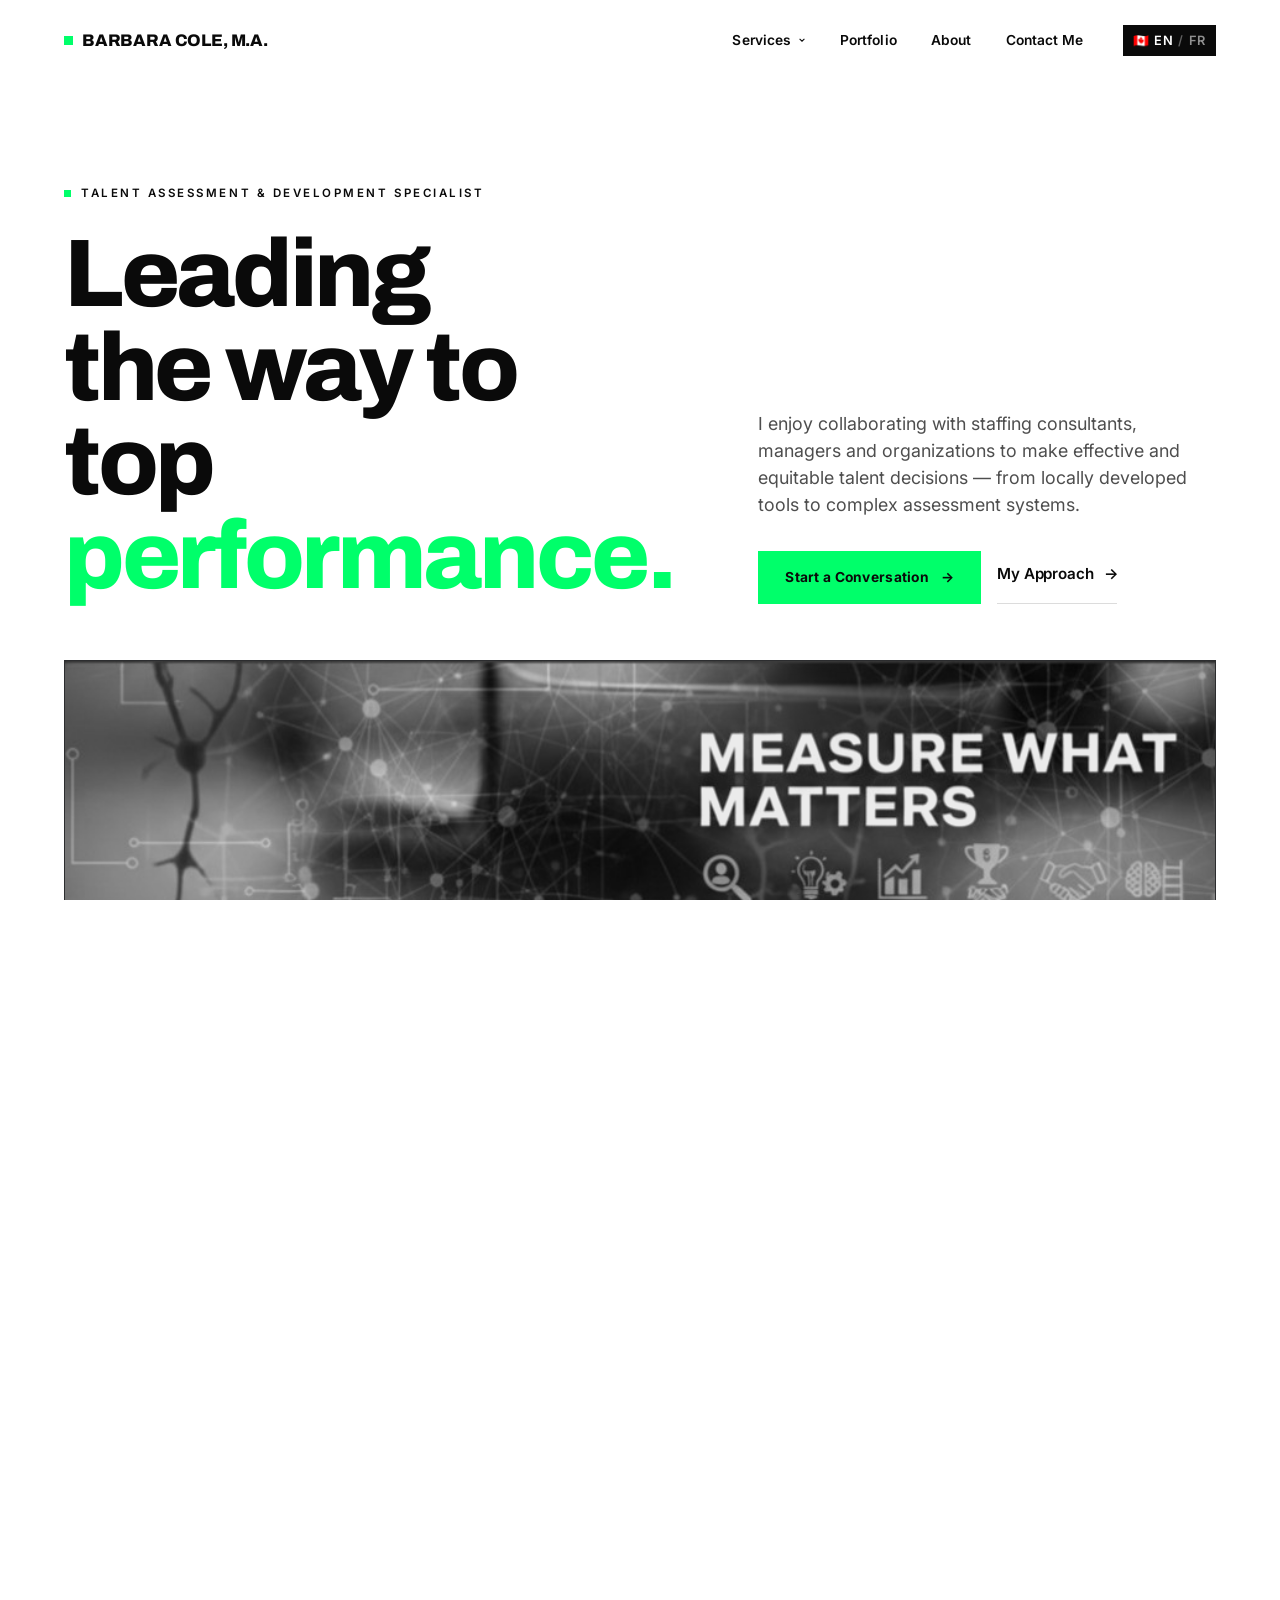
==== index.html @ 47a4ca19 "Remove personal phone number from the site (EN + FR) Removes the phone number from every page's foot" ====
<!DOCTYPE html>
<html lang="en">
<head>
<meta charset="UTF-8">
<meta name="viewport" content="width=device-width, initial-scale=1.0">
<title>Barbara Cole, M.A. — Assessment Matters</title>
<meta name="description" content="Barbara Cole brings 20+ years of applied psychology and talent expertise to help organizations build clarity into complexity — across assessment, development, and organizational change.">
<meta property="og:type" content="website">
<meta property="og:url" content="https://coleassessment.ca/">
<meta property="og:title" content="Barbara Cole, M.A. — Assessment Matters">
<meta property="og:description" content="Barbara Cole brings 20+ years of applied psychology and talent expertise to help organizations build clarity into complexity — across assessment, development, and organizational change.">
<meta property="og:image" content="https://coleassessment.ca/assets/images/measure-what-matters.jpeg">
<meta property="og:image:width" content="930">
<meta property="og:image:height" content="232">
<meta name="twitter:card" content="summary_large_image">
<meta name="twitter:title" content="Barbara Cole, M.A. — Assessment Matters">
<meta name="twitter:description" content="Barbara Cole brings 20+ years of applied psychology and talent expertise to help organizations build clarity into complexity — across assessment, development, and organizational change.">
<meta name="twitter:image" content="https://coleassessment.ca/assets/images/measure-what-matters.jpeg">
<link rel="icon" type="image/svg+xml" href="assets/favicon.svg">
<link rel="alternate" hreflang="en" href="https://coleassessment.ca/">
<link rel="alternate" hreflang="fr" href="https://coleassessment.ca/fr/">
<link rel="alternate" hreflang="x-default" href="https://coleassessment.ca/">
<link rel="preconnect" href="https://fonts.googleapis.com">
<link rel="preconnect" href="https://fonts.gstatic.com" crossorigin>
<link href="https://fonts.googleapis.com/css2?family=Archivo:wght@500;700;800;900&amp;family=Inter:wght@400;500;600;700&amp;display=swap" rel="stylesheet">
<link rel="stylesheet" href="css/style.css">
</head>
<body>

<div class="scroll-progress"></div>

<!-- ============ HEADER ============ -->
<header class="site-header">
  <a href="index.html" class="logo"><span class="dot"></span>BARBARA COLE, M.A.</a>

  <nav class="main-nav">
    <ul class="nav-links">
      <li class="nav-item has-mega">
        <a href="services.html" class="nav-link">Services
          <svg class="nav-caret" viewBox="0 0 10 10" fill="none"><path d="M2 3.5L5 6.5L8 3.5" stroke="currentColor" stroke-width="1.3"/></svg>
        </a>
        <div class="mega-menu">
          <div class="mega-grid">
            <div class="mega-col-label">
              <span class="eyebrow">What I Do</span>
              <p class="lede mt-16" style="font-size:1.05rem;">Evidence-based expertise across assessment, talent development, organizational change, and innovative people solutions.</p>
            </div>
            <div class="mega-links">
              <div class="mega-link-item">
                <span class="num">01</span>
                <a href="services.html#talent-assessment">Talent &amp; Leadership Assessment</a>
                <p>Tools and frameworks to evaluate potential, performance, and leadership readiness.</p>
              </div>
              <div class="mega-link-item">
                <span class="num">02</span>
                <a href="services.html#learning-development">Learning &amp; Development</a>
                <p>Training and development programs that build capability where it matters most.</p>
              </div>
              <div class="mega-link-item">
                <span class="num">03</span>
                <a href="services.html#org-effectiveness">Organizational Change &amp; Transformation</a>
                <p>Redesigning structures, roles, and processes so the organization performs as intended.</p>
              </div>
              <div class="mega-link-item">
                <span class="num">04</span>
                <a href="services.html#digital-solutions">Innovative People Solutions</a>
                <p>Creative, practical approaches to talent and assessment challenges.</p>
              </div>
            </div>
            <div class="mega-cta">
              <span class="eyebrow">Featured</span>
              <a href="work.html" class="arrow-link mt-16" style="display:flex;">My work <span class="arrow">→</span></a>
            </div>
          </div>
        </div>
      </li>
      <li class="nav-item"><a href="work.html#digital-tools" class="nav-link">Portfolio</a></li>
      <li class="nav-item"><a href="about.html" class="nav-link">About</a></li>
      <li class="nav-item"><a href="contact.html" class="nav-link">Contact Me</a></li>
    </ul>
    <span class="lang-toggle notranslate" translate="no"><span class="lang-flag">🇨🇦</span><span class="lang-current">EN</span><span class="lang-sep">/</span><a href="fr/index.html" class="lang-link">FR</a></span>
  </nav>

  <button class="nav-toggle" aria-label="Toggle navigation">
    <span></span><span></span><span></span>
  </button>
</header>

<main>

  <!-- ============ HERO ============ -->
  <section class="section-tight page-top-space">
    <div class="wrap grid-12" style="align-items:end;">
      <div class="span-7">
        <span class="eyebrow">Talent Assessment &amp; Development Specialist</span>
        <h1 class="display-1 mt-24">
          Leading<br>
          the way to<br>
          top <span class="text-accent">performance.</span>
        </h1>
      </div>
      <div class="span-5">
        <p class="lede">
          I enjoy collaborating with staffing consultants, managers and organizations to make effective and equitable talent decisions — from locally developed tools to complex assessment systems.
        </p>
        <div class="flex gap-16 mt-32" style="flex-wrap:wrap;">
          <a href="contact.html" class="btn-accent">Start a Conversation <span class="arrow">→</span></a>
          <a href="about.html" class="arrow-link">My Approach <span class="arrow">→</span></a>
        </div>
      </div>
    </div>

    <div class="wrap mt-56" data-reveal="scale">
      <div class="media ratio-banner line-frame">
        <img src="assets/images/measure-what-matters.jpeg" alt="Measure What Matters — Barbara Cole, M.A. brand banner.">
      </div>
    </div>
  </section>

  <!-- ============ MARQUEE ============ -->
  <div class="marquee-band">
    <div class="marquee-track">
      <span>Talent Assessment</span><span>Leadership Development</span><span>Learning &amp; Development</span>
      <span>Organizational Change</span><span>Innovative People Solutions</span><span>Psychometrics</span>
    </div>
  </div>

  <!-- ============ MANIFESTO / PULL QUOTE ============ -->
  <section class="section border-bottom">
    <div class="wrap grid-12">
      <div class="span-3">
        <span class="eyebrow muted">My Position</span>
      </div>
      <div class="span-9" data-reveal>
        <p class="pull-quote">
          <span class="mark">Evidence-based</span> assessment services and tools that help organizations make better decisions about people, talent, and leadership.
        </p>
        <p class="body-text mt-32">
          Solutions for a changing world. Bringing together human expertise, technology and innovative thinking to solve complex organizational and business challenges.
        </p>
        <a href="about.html" class="arrow-link lg mt-24" style="display:inline-flex;">My Background <span class="arrow">→</span></a>
      </div>
    </div>
  </section>

  <!-- ============ SERVICES INDEX ============ -->
  <section class="section">
    <div class="wrap">
      <div class="grid-12">
        <div class="span-5">
          <span class="eyebrow">Capabilities</span>
          <h2 class="display-2 mt-24">Expertise.</h2>
        </div>
        <div class="span-6 col-start-7">
          <p class="lede mt-8">Evidence-based expertise across assessment, talent development, organizational change, and innovative people solutions.</p>
        </div>
      </div>

      <div class="mt-56" data-reveal>
        <a href="services.html#talent-assessment" class="index-row" style="display:grid; text-decoration:none;">
          <span class="num">01</span>
          <h3>Talent &amp; Leadership Assessment</h3>
          <span class="row-arrow hide-mobile"><svg width="14" height="14" viewBox="0 0 14 14" fill="none"><path d="M2 12L12 2M12 2H4M12 2V10" stroke="currentColor" stroke-width="1.4"/></svg></span>
        </a>
        <a href="services.html#learning-development" class="index-row" style="display:grid; text-decoration:none;">
          <span class="num">02</span>
          <h3>Learning &amp; Development</h3>
          <span class="row-arrow hide-mobile"><svg width="14" height="14" viewBox="0 0 14 14" fill="none"><path d="M2 12L12 2M12 2H4M12 2V10" stroke="currentColor" stroke-width="1.4"/></svg></span>
        </a>
        <a href="services.html#org-effectiveness" class="index-row" style="display:grid; text-decoration:none;">
          <span class="num">03</span>
          <h3>Organizational Change &amp; Transformation</h3>
          <span class="row-arrow hide-mobile"><svg width="14" height="14" viewBox="0 0 14 14" fill="none"><path d="M2 12L12 2M12 2H4M12 2V10" stroke="currentColor" stroke-width="1.4"/></svg></span>
        </a>
        <a href="services.html#digital-solutions" class="index-row" style="display:grid; text-decoration:none;">
          <span class="num">04</span>
          <h3>Innovative People Solutions</h3>
          <span class="row-arrow hide-mobile"><svg width="14" height="14" viewBox="0 0 14 14" fill="none"><path d="M2 12L12 2M12 2H4M12 2V10" stroke="currentColor" stroke-width="1.4"/></svg></span>
        </a>
      </div>
    </div>
  </section>

  <!-- ============ SPLIT IMAGE / APPROACH ============ -->
  <section class="section off-white border-top">
    <div class="wrap grid-12" style="align-items:center;">
      <div class="span-6" data-reveal="scale">
        <div class="media ratio-tall">
          <img src="assets/images/stonehenge.jpeg" alt="Stonehenge at sunset, an ancient stone monument built for astronomical measurement.">
        </div>
      </div>
      <div class="span-5 col-start-8">
        <span class="eyebrow">My Process</span>
        <h2 class="display-2 mt-24">Evidence → Insight →<br>Action → Impact</h2>
        <ul class="mt-40" style="display:flex; flex-direction:column; gap:0;">
          <li style="padding:20px 0; border-top:1px solid var(--line);">
            <div style="font-weight:700; margin-bottom:8px;">Evidence-Based</div>
            <p class="body-text mt-0">Grounded in psychological science and sound assessment practices.</p>
          </li>
          <li style="padding:20px 0; border-top:1px solid var(--line);">
            <div style="font-weight:700; margin-bottom:8px;">Purpose-Driven</div>
            <p class="body-text mt-0">Designed around the decisions you need to make.</p>
          </li>
          <li style="padding:20px 0; border-top:1px solid var(--line);">
            <div style="font-weight:700; margin-bottom:8px;">Clear &amp; Actionable</div>
            <p class="body-text mt-0">Turning complex assessment information into useful insights.</p>
          </li>
          <li style="padding:20px 0; border-top:1px solid var(--line); border-bottom:1px solid var(--line);">
            <div style="font-weight:700; margin-bottom:8px;">Innovative &amp; Practical</div>
            <p class="body-text mt-0">Combining assessment expertise with digital solutions that work in the real world.</p>
          </li>
        </ul>
      </div>
    </div>
  </section>

  <!-- ============ STATS BAND ============ -->
  <section class="section on-dark">
    <div class="wrap">
      <div class="grid-12 border-top" style="padding-top:40px;">
        <div class="span-3" data-reveal>
          <div class="stat-block">
            <div class="stat-num"><span class="accent" data-counter="20" data-suffix="+">0+</span></div>
            <div class="stat-label">Years of Experience</div>
          </div>
        </div>
        <div class="span-3" data-reveal data-reveal-delay="1">
          <div class="stat-block">
            <div class="stat-num" data-counter="5">0</div>
            <div class="stat-label">Industries Served</div>
          </div>
        </div>
        <div class="span-3" data-reveal data-reveal-delay="2">
          <div class="stat-block">
            <div class="stat-num"><span class="accent" data-counter="14" data-suffix="+">0+</span></div>
            <div class="stat-label">Types of Tests Developed</div>
          </div>
        </div>
        <div class="span-3" data-reveal data-reveal-delay="3">
          <div class="stat-block">
            <div class="stat-num" data-counter="5">0</div>
            <div class="stat-label">Digital Tools Created</div>
          </div>
        </div>
      </div>
    </div>
  </section>

  <!-- ============ SELECTED WORK ============ -->
  <section class="section">
    <div class="wrap">
      <div class="grid-12" style="align-items:end;">
        <div class="span-6">
          <span class="eyebrow">Free Digital Tools</span>
          <h2 class="display-2 mt-24">Explore my tools.</h2>
        </div>
        <div class="span-4 col-start-9 hide-mobile" style="justify-self:end;">
          <a href="work.html" class="arrow-link lg">View all tools <span class="arrow">→</span></a>
        </div>
      </div>

      <div class="grid-12 mt-56">
        <div class="span-7" data-reveal="scale">
          <a href="work.html#assessment-strategies" style="display:block;">
            <div class="media ratio-wide duotone">
              <img src="assets/images/tree-rings.jpeg" alt="Cross-section of tree rings, reflecting measurement over time.">
              <div class="media-caption">
                <span>Assessment Strategies</span>
              </div>
            </div>
          </a>
        </div>
        <div class="span-5" data-reveal="scale" data-reveal-delay="1">
          <a href="work.html#tools" style="display:block;">
            <div class="media ratio-portrait duotone">
              <img src="assets/images/minimal-workspace.jpeg" alt="A clean, minimal desk workspace.">
              <div class="media-caption">
                <span>Tools</span>
              </div>
            </div>
          </a>
        </div>
      </div>

      <div class="grid-12 mt-24">
        <div class="span-5" data-reveal="scale">
          <a href="work.html#literacy" style="display:block;">
            <div class="media ratio-square duotone">
              <img src="assets/images/apples-literacy.jpeg" alt="A fallen apple resting in dewy grass, in black and white, a classic symbol of learning and literacy.">
              <div class="media-caption">
                <span>Literacy</span>
              </div>
            </div>
          </a>
        </div>
        <div class="span-7" data-reveal="scale" data-reveal-delay="1">
          <a href="work.html#digital-solutions" style="display:block;">
            <div class="media ratio-wide duotone">
              <img src="assets/images/lighthouse.jpeg" alt="A lighthouse standing on a rocky coastline.">
              <div class="media-caption">
                <span>Digital Solutions</span>
              </div>
            </div>
          </a>
        </div>
      </div>

      <div class="mt-40 show-mobile">
        <a href="work.html" class="arrow-link lg">View all tools <span class="arrow">→</span></a>
      </div>
    </div>
  </section>

  <!-- ============ PERSPECTIVES ============ -->
  <section class="section charcoal border-top">
    <div class="wrap">
      <div class="grid-12">
        <div class="span-5">
          <span class="eyebrow on-dark">Practical Tips</span>
          <h2 class="display-2 mt-24">Grounded in theory.<br>Built for practice.</h2>
          <p class="lede on-dark mt-24">Short guides and best practices, grounded in real assessment work.</p>
        </div>
        <div class="span-6 col-start-7">
          <div class="index-row" style="grid-template-columns:1fr auto;">
            <div>
              <span class="eyebrow on-dark" style="opacity:0.6;">Strategy</span>
              <h3 class="mt-12" style="font-size:1.3rem;">Determining assessment strategy</h3>
            </div>
            <span class="row-arrow hide-mobile"><svg width="14" height="14" viewBox="0 0 14 14" fill="none"><path d="M2 12L12 2M12 2H4M12 2V10" stroke="currentColor" stroke-width="1.4"/></svg></span>
          </div>
          <div class="index-row" style="grid-template-columns:1fr auto;">
            <div>
              <span class="eyebrow on-dark" style="opacity:0.6;">Scoring</span>
              <h3 class="mt-12" style="font-size:1.3rem;">Integrating scores across multiple raters and tests</h3>
            </div>
            <span class="row-arrow hide-mobile"><svg width="14" height="14" viewBox="0 0 14 14" fill="none"><path d="M2 12L12 2M12 2H4M12 2V10" stroke="currentColor" stroke-width="1.4"/></svg></span>
          </div>
          <div class="index-row" style="grid-template-columns:1fr auto;">
            <div>
              <span class="eyebrow on-dark" style="opacity:0.6;">Fairness</span>
              <h3 class="mt-12" style="font-size:1.3rem;">Ensuring fair and defensible talent systems and decisions</h3>
            </div>
            <span class="row-arrow hide-mobile"><svg width="14" height="14" viewBox="0 0 14 14" fill="none"><path d="M2 12L12 2M12 2H4M12 2V10" stroke="currentColor" stroke-width="1.4"/></svg></span>
          </div>
          <div class="index-row" style="grid-template-columns:1fr auto;">
            <div>
              <span class="eyebrow on-dark" style="opacity:0.6;">Literacy</span>
              <h3 class="mt-12" style="font-size:1.3rem;">Enhancing knowledge of best practices in talent assessment</h3>
            </div>
            <span class="row-arrow hide-mobile"><svg width="14" height="14" viewBox="0 0 14 14" fill="none"><path d="M2 12L12 2M12 2H4M12 2V10" stroke="currentColor" stroke-width="1.4"/></svg></span>
          </div>
          <div class="index-row" style="grid-template-columns:1fr auto;">
            <div>
              <span class="eyebrow on-dark" style="opacity:0.6;">Development</span>
              <h3 class="mt-12" style="font-size:1.3rem;">Linking test results to candidate reports and growth activities</h3>
            </div>
            <span class="row-arrow hide-mobile"><svg width="14" height="14" viewBox="0 0 14 14" fill="none"><path d="M2 12L12 2M12 2H4M12 2V10" stroke="currentColor" stroke-width="1.4"/></svg></span>
          </div>
          <div class="index-row" style="grid-template-columns:1fr auto;">
            <div>
              <span class="eyebrow on-dark" style="opacity:0.6;">Analytics</span>
              <h3 class="mt-12" style="font-size:1.3rem;">Linking assessment systems to organization metrics</h3>
            </div>
            <span class="row-arrow hide-mobile"><svg width="14" height="14" viewBox="0 0 14 14" fill="none"><path d="M2 12L12 2M12 2H4M12 2V10" stroke="currentColor" stroke-width="1.4"/></svg></span>
          </div>
        </div>
      </div>
    </div>
  </section>

  <!-- ============ AUDIENCE LINKS ============ -->
  <section class="section off-white border-top">
    <div class="wrap grid-12">
      <div class="span-6" data-reveal>
        <span class="eyebrow">For Organizations</span>
        <p class="lede mt-24">Looking for expertise in talent assessment, development, organizational change or assessment technology?</p>
        <a href="services.html" class="arrow-link lg mt-24" style="display:inline-flex;">Explore Consulting <span class="arrow">→</span></a>
      </div>
      <div class="span-6" data-reveal data-reveal-delay="1">
        <span class="eyebrow">For Employers &amp; Recruiters</span>
        <p class="lede mt-24">Interested in Barbara's experience and professional background?</p>
        <a href="https://www.linkedin.com/in/barbara-cole-a3a42413/" class="arrow-link lg mt-24" style="display:inline-flex;" target="_blank" rel="noopener">Connect on LinkedIn <span class="arrow">→</span></a>
      </div>
    </div>
  </section>

  <!-- ============ CTA BAND ============ -->
  <section class="section on-dark" style="padding-top:clamp(80px,10vw,160px); padding-bottom:clamp(80px,10vw,160px);">
    <div class="wrap">
      <div class="grid-12" style="align-items:end;">
        <div class="span-9">
          <span class="eyebrow on-dark">Let's Talk</span>
          <h2 class="display-1 mt-24">Ready to optimize<br>your assessment <span class="rotate-word-wrap"><span class="rotate-word" data-rotate-words="tools, decisions, systems, processes, programs, frameworks">tools</span>?</span></h2>
          <p class="lede on-dark mt-16">Let's turn complexity into clarity — and insight into better performance.</p>
        </div>
        <div class="span-3" style="justify-self:end;">
          <a href="contact.html" class="btn-accent">Get in Touch <span class="arrow">→</span></a>
        </div>
      </div>
    </div>
  </section>

</main>

<!-- ============ FOOTER ============ -->
<footer class="site-footer">
  <div class="wrap footer-grid">
    <div class="footer-col-brand">
      <a href="index.html" class="logo"><span class="dot"></span>BARBARA COLE, M.A.</a>
      <p class="mt-24" style="color:rgba(255,255,255,0.55); font-size:0.9rem; max-width:34ch;">
        Assessment matters.
      </p>
    </div>
    <div class="footer-col">
      <h4>Sitemap</h4>
      <a href="services.html">Services</a>
      <a href="work.html">Work</a>
      <a href="about.html">About</a>
      <a href="contact.html">Contact</a>
    </div>
    <div class="footer-col">
      <h4>Contact Me</h4>
      <a href="mailto:hello@coleassessment.ca">hello@coleassessment.ca</a>
      <a href="#">Ottawa, Canada</a>
    </div>
    <div class="footer-col">
      <h4>Follow Me</h4>
      <a href="https://www.linkedin.com/in/barbara-cole-a3a42413/" target="_blank" rel="noopener">LinkedIn</a>
    </div>
  </div>

  <div class="wrap">
    <div class="footer-wordmark">COLE</div>
  </div>

  <div class="wrap footer-bottom">
    <span>© <span data-year>2026</span> Barbara Cole. All rights reserved.</span>
    <span><a href="privacy.html" style="color:inherit;">Privacy Policy</a> · Site by Barbara Cole — Built for Netlify</span>
  </div>
</footer>

<script src="js/main.js"></script>
</body>
</html>
---- css/style.css ----
/* ==========================================================================
   COLE CONSULTING — Design System
   Monochromatic base (white / off-white / charcoal / black) with a single
   electric-green accent used sparingly for emphasis + interaction.
   ========================================================================== */

/* ---------- Tokens ---------- */
:root {
  --white:        #ffffff;
  --off-white:    #f4f3ef;
  --charcoal:     #17181a;
  --black:        #0a0a0a;
  --green:        #00ff6a;
  --green-dim:    #00b84f;
  --green-deep:   #052e1a;

  --ink:          var(--black);
  --paper:        var(--white);
  --line:         rgba(10, 10, 10, 0.14);
  --line-soft:    rgba(10, 10, 10, 0.08);
  --line-dark:    rgba(255, 255, 255, 0.16);
  --line-dark-soft: rgba(255, 255, 255, 0.09);

  --font-display: "Archivo", "Helvetica Neue", Arial, sans-serif;
  --font-body:    "Inter", "Helvetica Neue", Arial, sans-serif;

  --container: 1560px;
  --gutter: clamp(20px, 3vw, 40px);
  --edge: clamp(20px, 5vw, 64px);

  --ease: cubic-bezier(0.16, 1, 0.3, 1);
  --dur-fast: 220ms;
  --dur-med: 520ms;
  --dur-slow: 900ms;
}

/* ---------- Reset ---------- */
*, *::before, *::after { box-sizing: border-box; }
html { scroll-behavior: smooth; }
body, h1, h2, h3, h4, p, figure, blockquote { margin: 0; }
img, picture, video { display: block; max-width: 100%; }
a { color: inherit; text-decoration: none; }
button { font: inherit; color: inherit; background: none; border: none; cursor: pointer; padding: 0; }
ul, ol { list-style: none; margin: 0; padding: 0; }
input, textarea, select { font: inherit; color: inherit; }

html, body { height: 100%; overflow-x: hidden; }
body {
  background: var(--paper);
  color: var(--ink);
  font-family: var(--font-body);
  font-size: 16px;
  line-height: 1.5;
  -webkit-font-smoothing: antialiased;
  -moz-osx-font-smoothing: grayscale;
  overflow-x: hidden;
}

::selection { background: var(--green); color: var(--black); }

/* ---------- Typography ---------- */
h1, h2, h3, h4 {
  font-family: var(--font-display);
  font-weight: 700;
  letter-spacing: -0.02em;
  line-height: 0.98;
  text-wrap: balance;
}

.display-1 { font-size: clamp(2.8rem, 7.5vw, 8.5rem); font-weight: 800; letter-spacing: -0.035em; }
.display-2 { font-size: clamp(2.2rem, 5.5vw, 5.6rem); font-weight: 800; letter-spacing: -0.03em; }
.display-3 { font-size: clamp(1.8rem, 3.6vw, 3.4rem); font-weight: 700; }
.heading-lg { font-size: clamp(1.5rem, 2.4vw, 2.2rem); font-weight: 700; }
.heading-md { font-size: clamp(1.2rem, 1.6vw, 1.6rem); font-weight: 700; }

.eyebrow {
  font-family: var(--font-body);
  font-size: 0.72rem;
  font-weight: 600;
  letter-spacing: 0.22em;
  text-transform: uppercase;
  color: var(--ink);
  display: inline-flex;
  align-items: center;
  gap: 10px;
}
.eyebrow::before {
  content: "";
  width: 7px;
  height: 7px;
  background: var(--green);
  display: inline-block;
  flex-shrink: 0;
}
.eyebrow.on-dark { color: var(--white); }
.eyebrow.muted { color: rgba(10,10,10,0.5); }

.lede {
  font-size: clamp(1.05rem, 1.4vw, 1.35rem);
  line-height: 1.5;
  color: rgba(10, 10, 10, 0.72);
  font-weight: 400;
  max-width: 46ch;
}
.on-dark .lede, .lede.on-dark { color: rgba(255,255,255,0.68); }

.body-text { font-size: 1rem; line-height: 1.65; color: rgba(10,10,10,0.7); max-width: 60ch; }
.mono-num {
  font-family: var(--font-display);
  font-variant-numeric: tabular-nums;
}

.text-accent { color: var(--green); }
.text-dim { color: rgba(10,10,10,0.5); }

.rotate-word {
  color: var(--green);
  display: inline-block;
  transition: opacity var(--dur-fast) var(--ease), transform var(--dur-fast) var(--ease);
}
.rotate-word.is-swapping { opacity: 0; transform: translateY(8px); }
.rotate-word-wrap { display: inline-block; white-space: nowrap; }

.hero-focus {
  font-family: var(--font-body);
  font-size: clamp(1rem, 1.3vw, 1.25rem);
  font-weight: 600;
  color: rgba(10,10,10,0.72);
  letter-spacing: -0.005em;
  max-width: 56ch;
}

.availability-badge {
  display: inline-flex;
  align-items: center;
  gap: 12px;
  padding: 12px 20px;
  border: 1px solid var(--green);
  font-size: 0.92rem;
  font-weight: 700;
  letter-spacing: -0.005em;
}
.on-dark .availability-badge { color: var(--white); }

.dot-pulse {
  width: 9px;
  height: 9px;
  border-radius: 50%;
  background: var(--green);
  flex-shrink: 0;
  position: relative;
}
.dot-pulse::after {
  content: "";
  position: absolute;
  inset: -6px;
  border-radius: 50%;
  border: 1px solid var(--green);
  animation: pulse-ring 2s ease-out infinite;
}
@keyframes pulse-ring {
  0% { transform: scale(0.6); opacity: 0.8; }
  100% { transform: scale(1.8); opacity: 0; }
}

/* ---------- Layout ---------- */
.wrap {
  max-width: var(--container);
  margin: 0 auto;
  padding-left: var(--edge);
  padding-right: var(--edge);
}

.grid-12 {
  display: grid;
  grid-template-columns: repeat(12, 1fr);
  gap: var(--gutter);
}

.section { padding: clamp(64px, 9vw, 140px) 0; position: relative; }
.section-tight { padding: clamp(40px, 5vw, 80px) 0; }
.section.on-dark { background: var(--black); color: var(--white); }
.section.charcoal { background: var(--charcoal); color: var(--white); }
.section.off-white { background: var(--off-white); }

.border-top { border-top: 1px solid var(--line); }
.border-bottom { border-bottom: 1px solid var(--line); }
.on-dark .border-top, .on-dark.border-top { border-top-color: var(--line-dark); }
.on-dark .border-bottom, .on-dark.border-bottom { border-bottom-color: var(--line-dark); }

.vline { border-left: 1px solid var(--line); }
.on-dark .vline { border-left-color: var(--line-dark); }

/* ---------- Buttons / Links (understated, arrow-based) ---------- */
.arrow-link {
  display: inline-flex;
  align-items: center;
  gap: 10px;
  font-family: var(--font-body);
  font-weight: 600;
  font-size: 0.95rem;
  letter-spacing: -0.01em;
  padding-bottom: 4px;
  border-bottom: 1px solid var(--line);
  transition: border-color var(--dur-fast) var(--ease), gap var(--dur-fast) var(--ease), color var(--dur-fast) var(--ease);
}
.arrow-link .arrow { transition: transform var(--dur-fast) var(--ease); display: inline-block; }
.arrow-link:hover { border-color: var(--green); gap: 14px; }
.arrow-link:hover .arrow { transform: translateX(2px); color: var(--green); }
.on-dark .arrow-link { border-color: var(--line-dark); }
.on-dark .arrow-link:hover { border-color: var(--green); }

.arrow-link.lg { font-size: 1.05rem; }

.btn-line {
  display: inline-flex;
  align-items: center;
  gap: 12px;
  padding: 15px 26px;
  border: 1px solid var(--ink);
  font-size: 0.86rem;
  font-weight: 600;
  letter-spacing: 0.02em;
  transition: background var(--dur-fast) var(--ease), color var(--dur-fast) var(--ease), border-color var(--dur-fast) var(--ease);
}
.btn-line:hover { background: var(--ink); color: var(--white); }
.on-dark .btn-line { border-color: var(--white); }
.on-dark .btn-line:hover { background: var(--white); color: var(--black); }

.btn-accent {
  display: inline-flex;
  align-items: center;
  gap: 12px;
  padding: 15px 26px;
  border: 1px solid var(--green);
  background: var(--green);
  color: var(--black);
  font-size: 0.86rem;
  font-weight: 700;
  letter-spacing: 0.02em;
  transition: background var(--dur-fast) var(--ease), color var(--dur-fast) var(--ease), transform var(--dur-fast) var(--ease);
}
.btn-accent:hover { background: transparent; color: var(--green); }
.on-dark .btn-accent:hover { color: var(--green); }

/* ---------- Header / Nav ---------- */
.site-header {
  position: fixed;
  top: 0; left: 0; right: 0;
  z-index: 100;
  padding: 22px var(--edge);
  display: flex;
  align-items: center;
  justify-content: space-between;
  transition: padding var(--dur-med) var(--ease), background var(--dur-med) var(--ease), border-color var(--dur-med) var(--ease);
  border-bottom: 1px solid transparent;
  background: rgba(244, 243, 239, 0);
  backdrop-filter: blur(0px);
}
.site-header.is-scrolled {
  padding: 14px var(--edge);
  background: rgba(255, 255, 255, 0.86);
  backdrop-filter: blur(14px);
  border-bottom: 1px solid var(--line);
}
body.theme-dark .site-header.is-scrolled {
  background: rgba(10, 10, 10, 0.82);
  border-bottom-color: var(--line-dark);
}
/* backdrop-filter establishes a containing block for fixed-position descendants
   (even at blur(0)); drop it while the fixed-position mobile nav panel is open
   so the panel positions against the viewport rather than the header. */
body.nav-open .site-header { backdrop-filter: none; }
@media (max-width: 980px) {
  /* The open nav panel is dark full-screen — keep the logo/toggle visible above it */
  body.nav-open .site-header .logo,
  body.nav-open .site-header .logo * { color: var(--white); }
  body.nav-open .site-header .nav-toggle span { background: var(--white); }
}

/* Header rendered on a dark page (e.g. contact.html) */
.site-header.on-dark { color: var(--white); }
.site-header.on-dark .logo { color: var(--white); }
.site-header.on-dark .nav-toggle span { background: var(--white); }
.site-header.on-dark .nav-contact { border-color: var(--white); }
.site-header.on-dark .nav-contact:hover { background: var(--white); color: var(--black); }
.site-header.on-dark .mega-menu { background: var(--black); color: var(--white); border-bottom-color: var(--line-dark); }
.site-header.on-dark .mega-link-item { border-top-color: var(--line-dark); }
.site-header.on-dark .mega-link-item p { color: rgba(255,255,255,0.5); }
.site-header.on-dark .eyebrow { color: var(--white); }
@media (max-width: 980px) {
  .site-header.on-dark .main-nav { background: var(--black); }
}

.logo {
  font-family: var(--font-display);
  font-weight: 800;
  font-size: 1.05rem;
  letter-spacing: -0.01em;
  display: flex;
  align-items: center;
  gap: 9px;
  z-index: 110;
}
.logo .dot { width: 9px; height: 9px; background: var(--green); display: inline-block; flex-shrink: 0; }

.main-nav { display: flex; align-items: center; gap: 40px; }
.nav-links { display: flex; align-items: center; gap: 34px; }
.nav-item { position: relative; }
.nav-link {
  font-size: 0.86rem;
  font-weight: 600;
  letter-spacing: 0.01em;
  display: flex;
  align-items: center;
  gap: 6px;
  padding: 8px 0;
  position: relative;
}
.nav-link::after {
  content: "";
  position: absolute;
  left: 0; bottom: 0;
  width: 0%; height: 1px;
  background: var(--green);
  transition: width var(--dur-fast) var(--ease);
}
.nav-link:hover::after, .nav-link.active::after { width: 100%; }
.nav-caret { width: 8px; height: 8px; transition: transform var(--dur-fast) var(--ease); }
.nav-item.has-mega:hover .nav-caret { transform: rotate(180deg); }

.nav-contact {
  display: flex;
  align-items: center;
  gap: 10px;
  font-size: 0.86rem;
  font-weight: 600;
  border: 1px solid var(--ink);
  padding: 11px 20px;
  transition: background var(--dur-fast) var(--ease), color var(--dur-fast) var(--ease);
}
.nav-contact:hover { background: var(--ink); color: var(--white); }

.lang-toggle {
  display: flex;
  align-items: center;
  gap: 5px;
  font-size: 0.8rem;
  font-weight: 600;
  letter-spacing: 0.04em;
  background: var(--black);
  color: var(--white);
  padding: 6px 10px;
}
.lang-toggle .lang-current { opacity: 1; color: var(--white); }
.lang-toggle .lang-sep { opacity: 0.35; }
.lang-toggle .lang-link { opacity: 0.55; transition: opacity var(--dur-fast) var(--ease); }
.lang-toggle .lang-link:hover { opacity: 1; }

.nav-toggle {
  display: none;
  flex-direction: column;
  gap: 5px;
  z-index: 110;
  width: 30px;
}
.nav-toggle span { width: 100%; height: 1.5px; background: var(--ink); transition: transform var(--dur-fast) var(--ease), opacity var(--dur-fast) var(--ease); }
body.nav-open .nav-toggle span:nth-child(1) { transform: translateY(6.5px) rotate(45deg); }
body.nav-open .nav-toggle span:nth-child(2) { opacity: 0; }
body.nav-open .nav-toggle span:nth-child(3) { transform: translateY(-6.5px) rotate(-45deg); }

/* Mega menu */
.mega-menu {
  position: fixed;
  top: 0;
  left: 0;
  right: 0;
  background: var(--paper);
  border-bottom: 1px solid var(--line);
  padding: 130px var(--edge) 60px;
  opacity: 0;
  visibility: hidden;
  transform: translateY(-12px);
  transition: opacity var(--dur-med) var(--ease), transform var(--dur-med) var(--ease), visibility var(--dur-med);
  z-index: 90;
}
.nav-item.has-mega:hover .mega-menu,
.mega-menu:hover {
  opacity: 1;
  visibility: visible;
  transform: translateY(0);
}
.mega-grid {
  max-width: var(--container);
  margin: 0 auto;
  display: grid;
  grid-template-columns: repeat(12, 1fr);
  gap: var(--gutter);
}
.mega-col-label { grid-column: span 3; }
.mega-links { grid-column: span 6; display: grid; grid-template-columns: 1fr 1fr; gap: 28px 40px; }
.mega-link-item { border-top: 1px solid var(--line); padding-top: 16px; }
.mega-link-item .num { font-family: var(--font-display); font-size: 0.8rem; color: var(--green); font-weight: 700; }
.mega-link-item a { display: block; font-family: var(--font-display); font-size: 1.15rem; font-weight: 700; margin-top: 6px; }
.mega-link-item p { font-size: 0.85rem; color: rgba(10,10,10,0.55); margin-top: 6px; }
.mega-cta { grid-column: span 3; }

/* Mobile nav panel */
@media (max-width: 980px) {
  .nav-toggle { display: flex; }
  .main-nav {
    position: fixed;
    inset: 0;
    background: var(--black);
    color: var(--white);
    flex-direction: column;
    justify-content: center;
    align-items: flex-start;
    gap: 0;
    padding: var(--edge);
    transform: translateY(-100%);
    transition: transform var(--dur-med) var(--ease);
    z-index: 105;
  }
  body.nav-open .main-nav { transform: translateY(0); }
  .nav-links { flex-direction: column; align-items: flex-start; gap: 0; width: 100%; }
  .nav-item { width: 100%; border-top: 1px solid var(--line-dark); }
  .nav-item:last-child { border-bottom: 1px solid var(--line-dark); }
  .nav-link { padding: 22px 0; font-size: 1.6rem; font-family: var(--font-display); font-weight: 700; justify-content: space-between; }
  .mega-menu { position: static; opacity: 1; visibility: visible; transform: none; background: transparent; border: none; padding: 0 0 20px; display: none; }
  .nav-item.mega-open .mega-menu { display: block; }
  .mega-grid { grid-template-columns: 1fr; }
  .mega-col-label, .mega-links, .mega-cta { grid-column: 1 / -1; }
  .mega-links { grid-template-columns: 1fr; gap: 20px; }
  .nav-contact { margin-top: 30px; border-color: var(--white); }
  .nav-contact:hover { background: var(--white); color: var(--black); }
  .lang-toggle { margin-top: 20px; }
}

/* ---------- Media / Images ---------- */
.media {
  position: relative;
  overflow: hidden;
  background: var(--charcoal);
}
.media img {
  width: 100%;
  height: 100%;
  object-fit: cover;
  filter: grayscale(1) contrast(1.08) brightness(0.92);
  transition: transform 1.4s var(--ease), filter var(--dur-slow) var(--ease);
}
.media:hover img { transform: scale(1.045); }
/* Deliberate exception to the monochrome system — use sparingly */
.media.full-color img { filter: none; }
.media.bright img { filter: grayscale(1) contrast(1) brightness(1.42); }
.media.duotone::after {
  content: "";
  position: absolute; inset: 0;
  background: linear-gradient(160deg, rgba(0,255,106,0.14), rgba(5,10,8,0.55) 60%, rgba(0,0,0,0.65));
  mix-blend-mode: multiply;
  pointer-events: none;
}
.media.line-frame { border: 1px solid var(--line-dark-soft); }
.media-caption {
  position: absolute;
  bottom: 0; left: 0; right: 0;
  padding: 16px 18px;
  display: flex;
  justify-content: space-between;
  align-items: flex-end;
  font-size: 0.72rem;
  letter-spacing: 0.08em;
  text-transform: uppercase;
  color: rgba(255,255,255,0.85);
  z-index: 2;
}
.media-caption .tag { color: var(--green); font-weight: 700; }

.ratio-portrait { aspect-ratio: 4 / 5; }
.ratio-square { aspect-ratio: 1 / 1; }
.ratio-wide { aspect-ratio: 16 / 9; }
.ratio-ultra { aspect-ratio: 21 / 9; }
.ratio-tall { aspect-ratio: 3 / 4; }
.ratio-banner { aspect-ratio: 930 / 232; }
.ratio-banner-fr { aspect-ratio: 480 / 232; }
.banner-caption {
  position: absolute;
  inset: 0;
  display: flex;
  align-items: center;
  justify-content: center;
  text-align: center;
  color: var(--white);
  font-family: var(--font-display);
  font-weight: 800;
  font-size: clamp(1.7rem, 4.4vw, 3.2rem);
  letter-spacing: 0.01em;
  text-transform: uppercase;
  padding: 0 24px;
  pointer-events: none;
}

/* ---------- Marquee ---------- */
.marquee-band {
  border-top: 1px solid var(--line-dark);
  border-bottom: 1px solid var(--line-dark);
  background: var(--black);
  color: var(--white);
  overflow: hidden;
  padding: 16px 0;
}
.marquee-track { display: flex; width: max-content; animation: marquee 32s linear infinite; }
.marquee-track span {
  font-family: var(--font-display);
  font-weight: 700;
  font-size: 1rem;
  letter-spacing: 0.04em;
  text-transform: uppercase;
  padding: 0 28px;
  white-space: nowrap;
  display: flex;
  align-items: center;
  gap: 28px;
}
.marquee-track span::after { content: "—"; color: var(--green); }
@keyframes marquee { from { transform: translateX(0); } to { transform: translateX(-50%); } }

/* ---------- Cards / Lists ---------- */
.index-row {
  display: grid;
  grid-template-columns: 80px 1fr auto;
  align-items: center;
  gap: var(--gutter);
  padding: 32px 0;
  border-top: 1px solid var(--line);
  transition: background var(--dur-fast) var(--ease);
}
.index-row:last-child { border-bottom: 1px solid var(--line); }
.index-row .num { font-family: var(--font-display); font-size: 0.9rem; color: var(--green); font-weight: 700; }
.index-row h3 { font-size: clamp(1.4rem, 2.6vw, 2.1rem); }
.index-row .row-arrow { width: 34px; height: 34px; border: 1px solid var(--line); display: flex; align-items: center; justify-content: center; flex-shrink: 0; transition: background var(--dur-fast) var(--ease), border-color var(--dur-fast) var(--ease); }
.index-row:hover .row-arrow { background: var(--green); border-color: var(--green); }
.index-row:hover .row-arrow svg { stroke: var(--black); }
.on-dark .index-row { border-color: var(--line-dark); }
.on-dark .index-row:last-child { border-color: var(--line-dark); }
.on-dark .row-arrow { border-color: var(--line-dark); }

.stat-block { padding: 28px 0; }
.stat-block .stat-num { font-family: var(--font-display); font-size: clamp(2.6rem, 5vw, 4.6rem); font-weight: 800; letter-spacing: -0.03em; }
.stat-block .stat-num .accent { color: var(--green); }
.stat-block .stat-label { margin-top: 10px; font-size: 0.8rem; letter-spacing: 0.05em; color: rgba(255,255,255,0.55); text-transform: uppercase; max-width: 22ch; }

.card-plain {
  border: 1px solid var(--line);
  padding: 28px;
  display: flex;
  flex-direction: column;
  gap: 18px;
  transition: border-color var(--dur-fast) var(--ease);
}
.card-plain:hover { border-color: var(--ink); }
.on-dark .card-plain { border-color: var(--line-dark); }
.on-dark .card-plain:hover { border-color: var(--white); }
.on-dark .body-text { color: rgba(255,255,255,0.68); }
.on-dark .eyebrow.muted { color: rgba(255,255,255,0.5); }

/* Pull quote */
.pull-quote {
  font-family: var(--font-display);
  font-weight: 700;
  font-size: clamp(1.6rem, 3.4vw, 3rem);
  letter-spacing: -0.02em;
  line-height: 1.15;
}
.pull-quote .mark { color: var(--green); }

/* ---------- Footer ---------- */
.site-footer { background: var(--black); color: var(--white); padding-top: clamp(60px, 8vw, 110px); }
.footer-cta { padding-bottom: clamp(60px, 8vw, 110px); }
.footer-grid { display: grid; grid-template-columns: repeat(12, 1fr); gap: var(--gutter); padding: 50px 0; border-top: 1px solid var(--line-dark); }
.footer-col-brand { grid-column: span 4; }
.footer-col { grid-column: span 2; display: flex; flex-direction: column; gap: 12px; }
.footer-col h4 { font-size: 0.75rem; letter-spacing: 0.14em; text-transform: uppercase; color: rgba(255,255,255,0.5); margin-bottom: 6px; font-family: var(--font-body); font-weight: 600; }
.footer-col a { font-size: 0.92rem; color: rgba(255,255,255,0.82); transition: color var(--dur-fast) var(--ease); }
.footer-col a:hover { color: var(--green); }
.footer-bottom { display: flex; justify-content: space-between; align-items: center; padding: 26px 0; border-top: 1px solid var(--line-dark); font-size: 0.78rem; color: rgba(255,255,255,0.45); flex-wrap: wrap; gap: 14px; }
.footer-wordmark { font-family: var(--font-display); font-weight: 800; font-size: clamp(3rem, 11vw, 9rem); letter-spacing: -0.04em; line-height: 0.85; color: var(--white); opacity: 0.98; }

/* ---------- Utilities ---------- */
.mt-0 { margin-top: 0 !important; }
.mt-8 { margin-top: 8px; } .mt-12 { margin-top: 12px; } .mt-16 { margin-top: 16px; }
.mt-24 { margin-top: 24px; } .mt-32 { margin-top: 32px; } .mt-40 { margin-top: 40px; }
.mt-56 { margin-top: 56px; } .mt-64 { margin-top: 64px; } .mt-80 { margin-top: 80px; }
.flex { display: flex; }
.items-center { align-items: center; }
.items-end { align-items: flex-end; }
.justify-between { justify-content: space-between; }
.gap-12 { gap: 12px; } .gap-16 { gap: 16px; } .gap-24 { gap: 24px; } .gap-40 { gap: 40px; }
.uppercase { text-transform: uppercase; }
.hide-mobile { display: initial; }
.show-mobile { display: none; }

[data-reveal] { opacity: 0; transform: translateY(28px); transition: opacity 900ms var(--ease), transform 900ms var(--ease); }
[data-reveal].is-visible { opacity: 1; transform: translateY(0); }
[data-reveal="scale"] { transform: scale(1.04); }
[data-reveal="scale"].is-visible { transform: scale(1); }
[data-reveal-delay="1"] { transition-delay: 90ms; }
[data-reveal-delay="2"] { transition-delay: 180ms; }
[data-reveal-delay="3"] { transition-delay: 270ms; }
[data-reveal-delay="4"] { transition-delay: 360ms; }

/* ---------- Page hero spacing (accounts for fixed header) ---------- */
.page-top-space { padding-top: clamp(120px, 14vw, 190px); }

/* ---------- Responsive grid collapse ---------- */
@media (max-width: 980px) {
  .grid-12 > [class*="span-"] { grid-column: span 12 !important; }
  .footer-col-brand, .footer-col { grid-column: span 6; }
  .mega-links { grid-template-columns: 1fr; }
  .hide-mobile { display: none; }
  .show-mobile { display: initial; }
  .index-row { grid-template-columns: 50px 1fr auto; }
}

@media (max-width: 640px) {
  .footer-col { grid-column: span 12; }
  .index-row { grid-template-columns: 40px 1fr auto; padding: 22px 0; }
}

/* Column span helpers for the 12-col grid.
   Set only grid-column-end (not the grid-column shorthand) so these compose
   safely with .col-start-N below — the shorthand would otherwise assign the
   span to grid-column-start, which a later grid-column-start rule silently
   wipes out, collapsing the item to a single track. */
.span-3 { grid-column-end: span 3; }
.span-4 { grid-column-end: span 4; }
.span-5 { grid-column-end: span 5; }
.span-6 { grid-column-end: span 6; }
.span-7 { grid-column-end: span 7; }
.span-8 { grid-column-end: span 8; }
.span-9 { grid-column-end: span 9; }
.span-12 { grid-column-end: span 12; }
.col-start-2 { grid-column-start: 2; }
.col-start-3 { grid-column-start: 3; }
.col-start-5 { grid-column-start: 5; }
.col-start-6 { grid-column-start: 6; }
.col-start-7 { grid-column-start: 7; }
.col-start-8 { grid-column-start: 8; }
.col-start-9 { grid-column-start: 9; }

/* ---------- Contact form ---------- */
.form-field { border-bottom: 1px solid var(--line-dark); padding: 18px 0; }
.form-field label { display: block; font-size: 0.72rem; letter-spacing: 0.12em; text-transform: uppercase; color: rgba(255,255,255,0.5); margin-bottom: 10px; }
.form-field input, .form-field textarea {
  width: 100%;
  background: transparent;
  border: none;
  color: var(--white);
  font-size: 1.05rem;
  font-family: var(--font-body);
  outline: none;
  resize: none;
}
.form-field input::placeholder, .form-field textarea::placeholder { color: rgba(255,255,255,0.28); }
.form-field.focused { border-bottom-color: var(--green); }

/* ---------- Scroll progress ---------- */
.scroll-progress { position: fixed; top: 0; left: 0; height: 2px; background: var(--green); z-index: 200; width: 0%; }
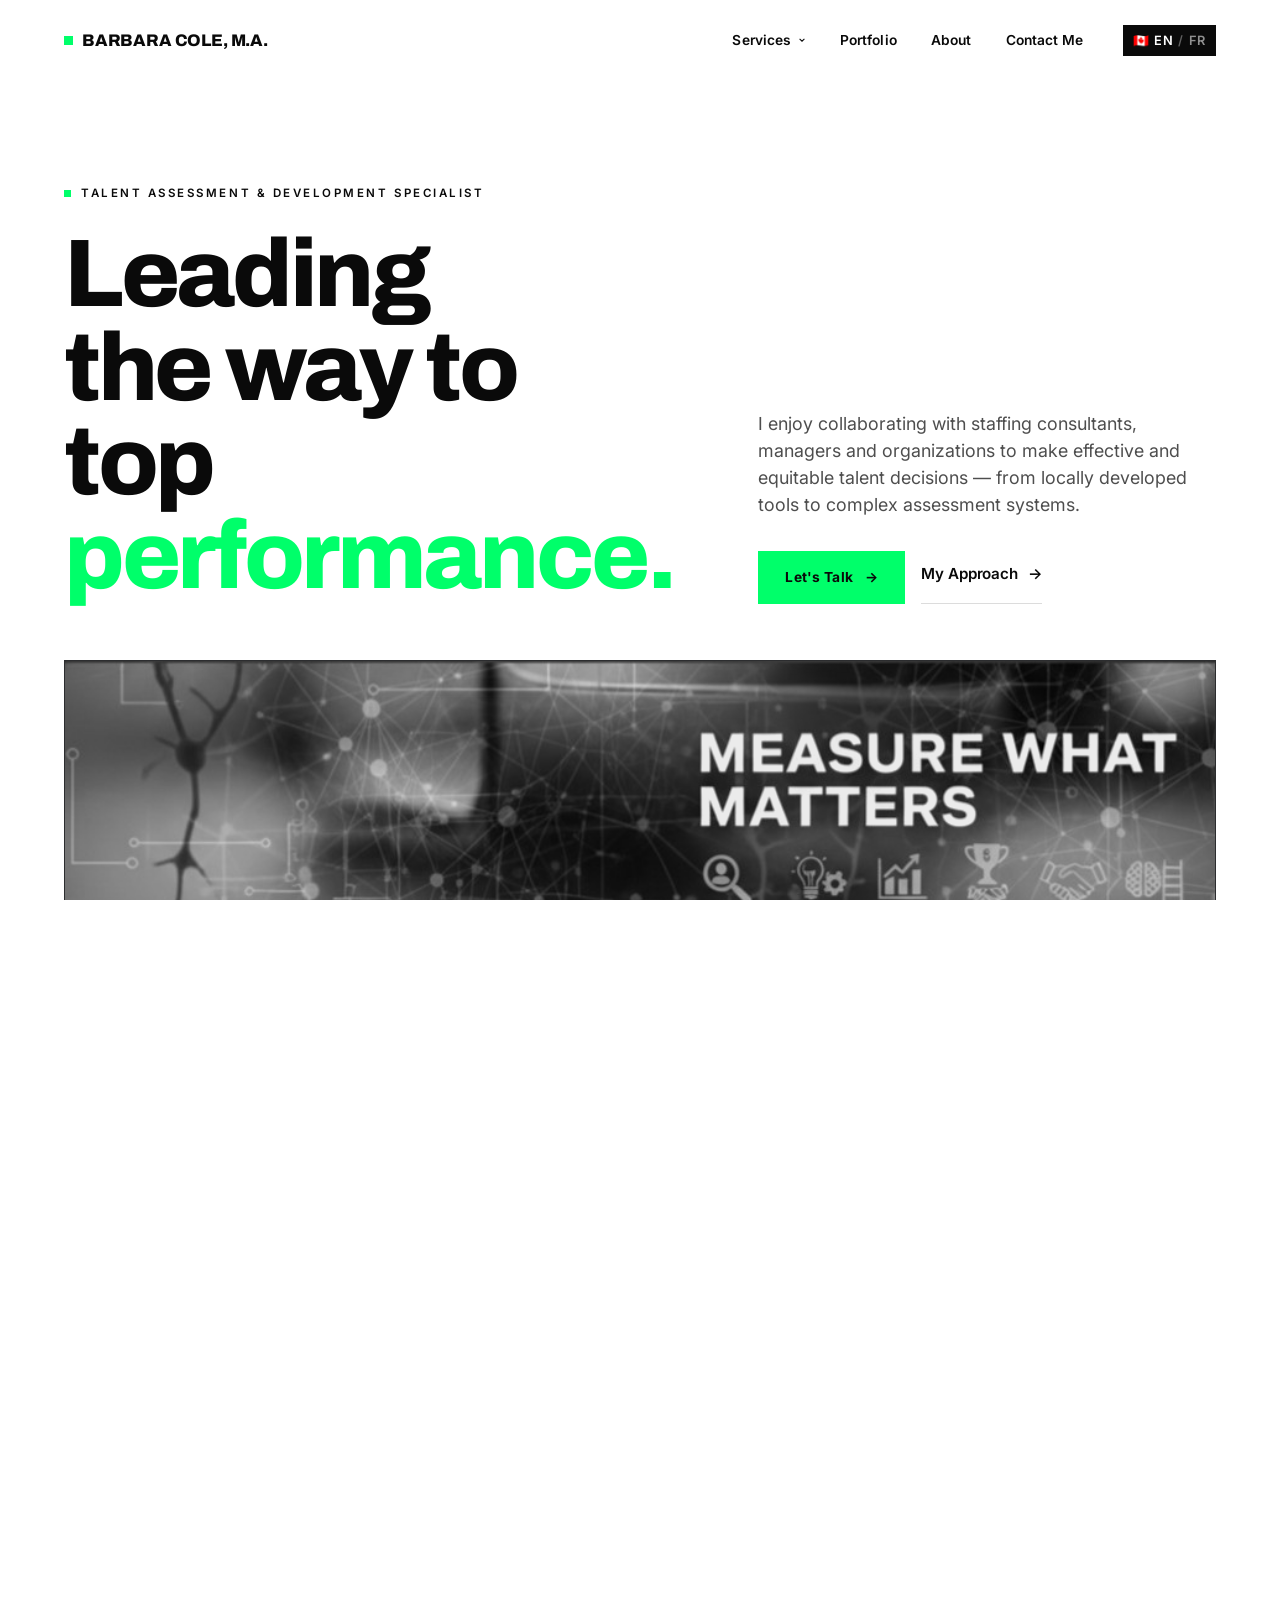
==== commit 883a4dd3: "Change homepage hero button to Let's Talk (English only) "Start a Conversation" felt too impersonal." ====
--- a/index.html
+++ b/index.html
@@ -104,7 +104,7 @@
           I enjoy collaborating with staffing consultants, managers and organizations to make effective and equitable talent decisions — from locally developed tools to complex assessment systems.
         </p>
         <div class="flex gap-16 mt-32" style="flex-wrap:wrap;">
-          <a href="contact.html" class="btn-accent">Start a Conversation <span class="arrow">→</span></a>
+          <a href="contact.html" class="btn-accent">Let's Talk <span class="arrow">→</span></a>
           <a href="about.html" class="arrow-link">My Approach <span class="arrow">→</span></a>
         </div>
       </div>
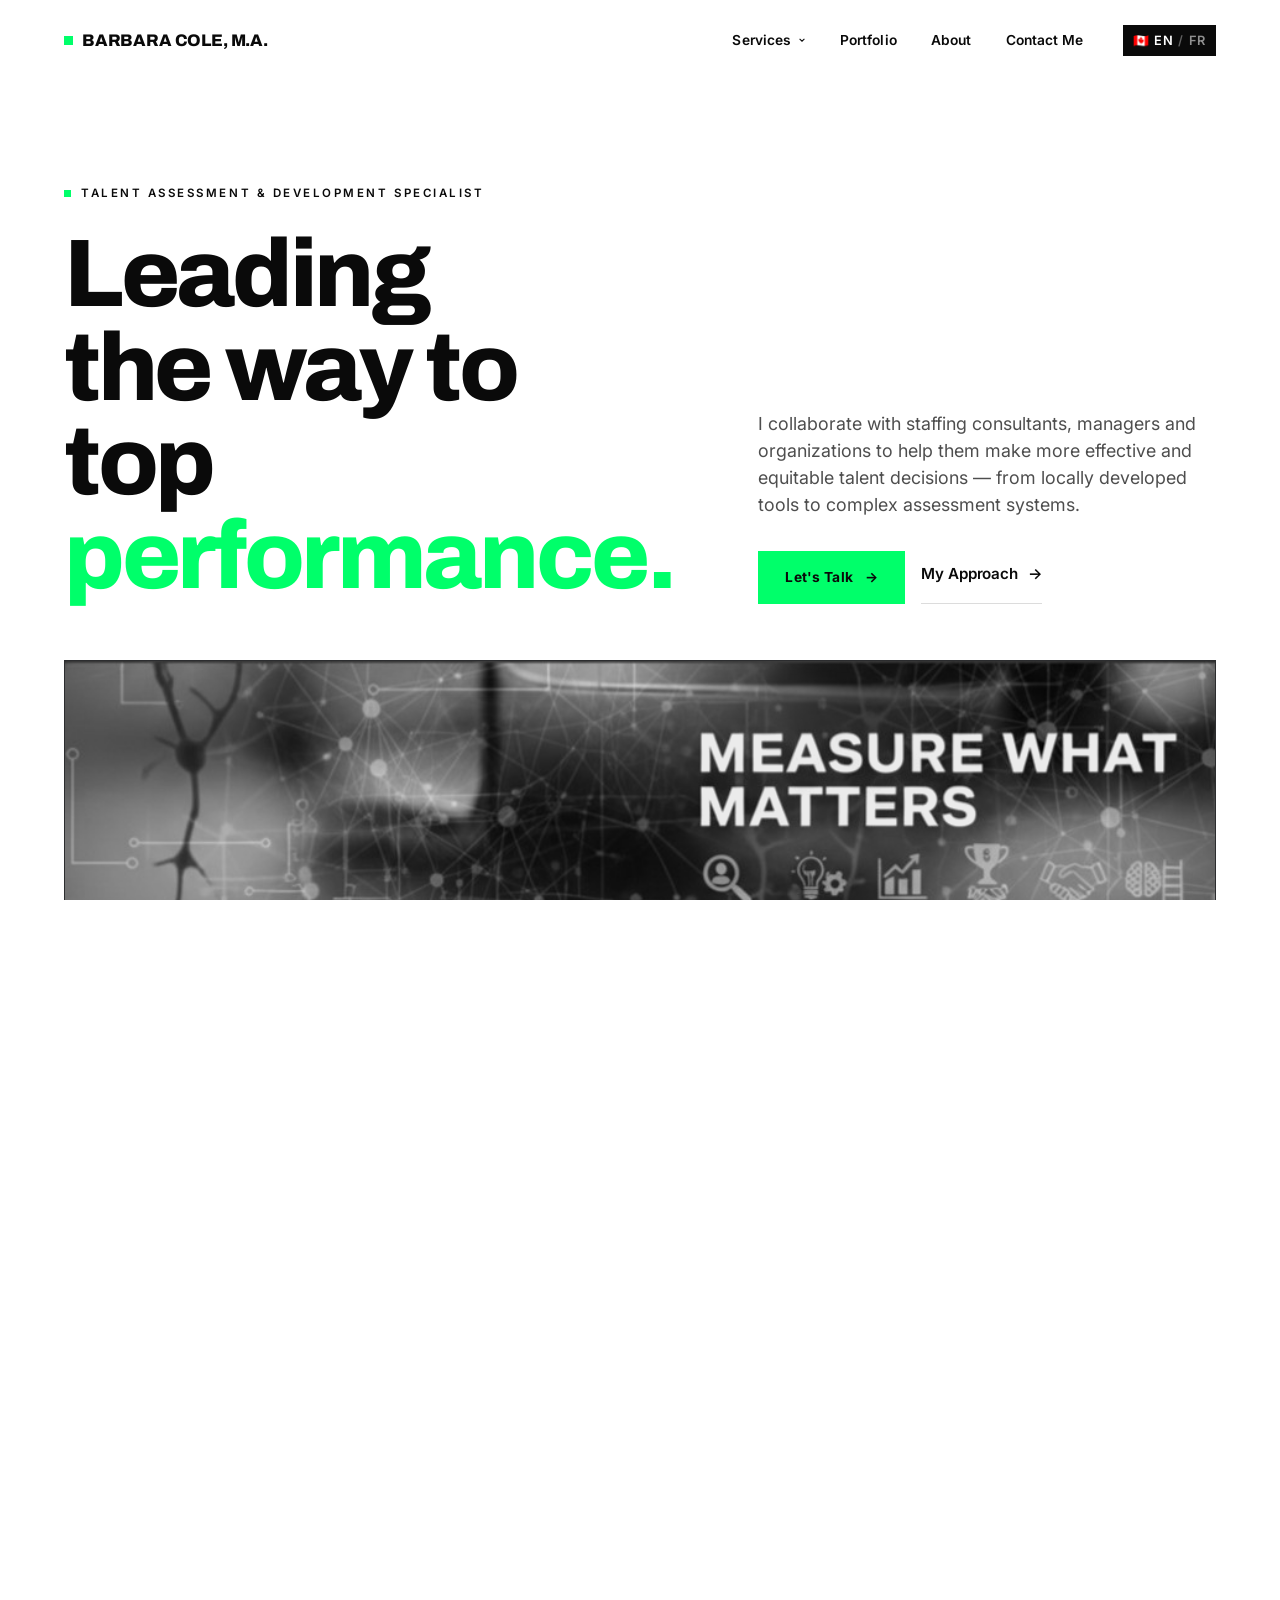
==== commit 1db76f85: "Refine homepage hero lede wording (English) "I enjoy collaborating with..." -> "I collaborate with.." ====
--- a/index.html
+++ b/index.html
@@ -101,7 +101,7 @@
       </div>
       <div class="span-5">
         <p class="lede">
-          I enjoy collaborating with staffing consultants, managers and organizations to make effective and equitable talent decisions — from locally developed tools to complex assessment systems.
+          I collaborate with staffing consultants, managers and organizations to help them make more effective and equitable talent decisions — from locally developed tools to complex assessment systems.
         </p>
         <div class="flex gap-16 mt-32" style="flex-wrap:wrap;">
           <a href="contact.html" class="btn-accent">Let's Talk <span class="arrow">→</span></a>
@@ -148,7 +148,7 @@
     <div class="wrap">
       <div class="grid-12">
         <div class="span-5">
-          <span class="eyebrow">Capabilities</span>
+          <span class="eyebrow">Core Competencies</span>
           <h2 class="display-2 mt-24">Expertise.</h2>
         </div>
         <div class="span-6 col-start-7">
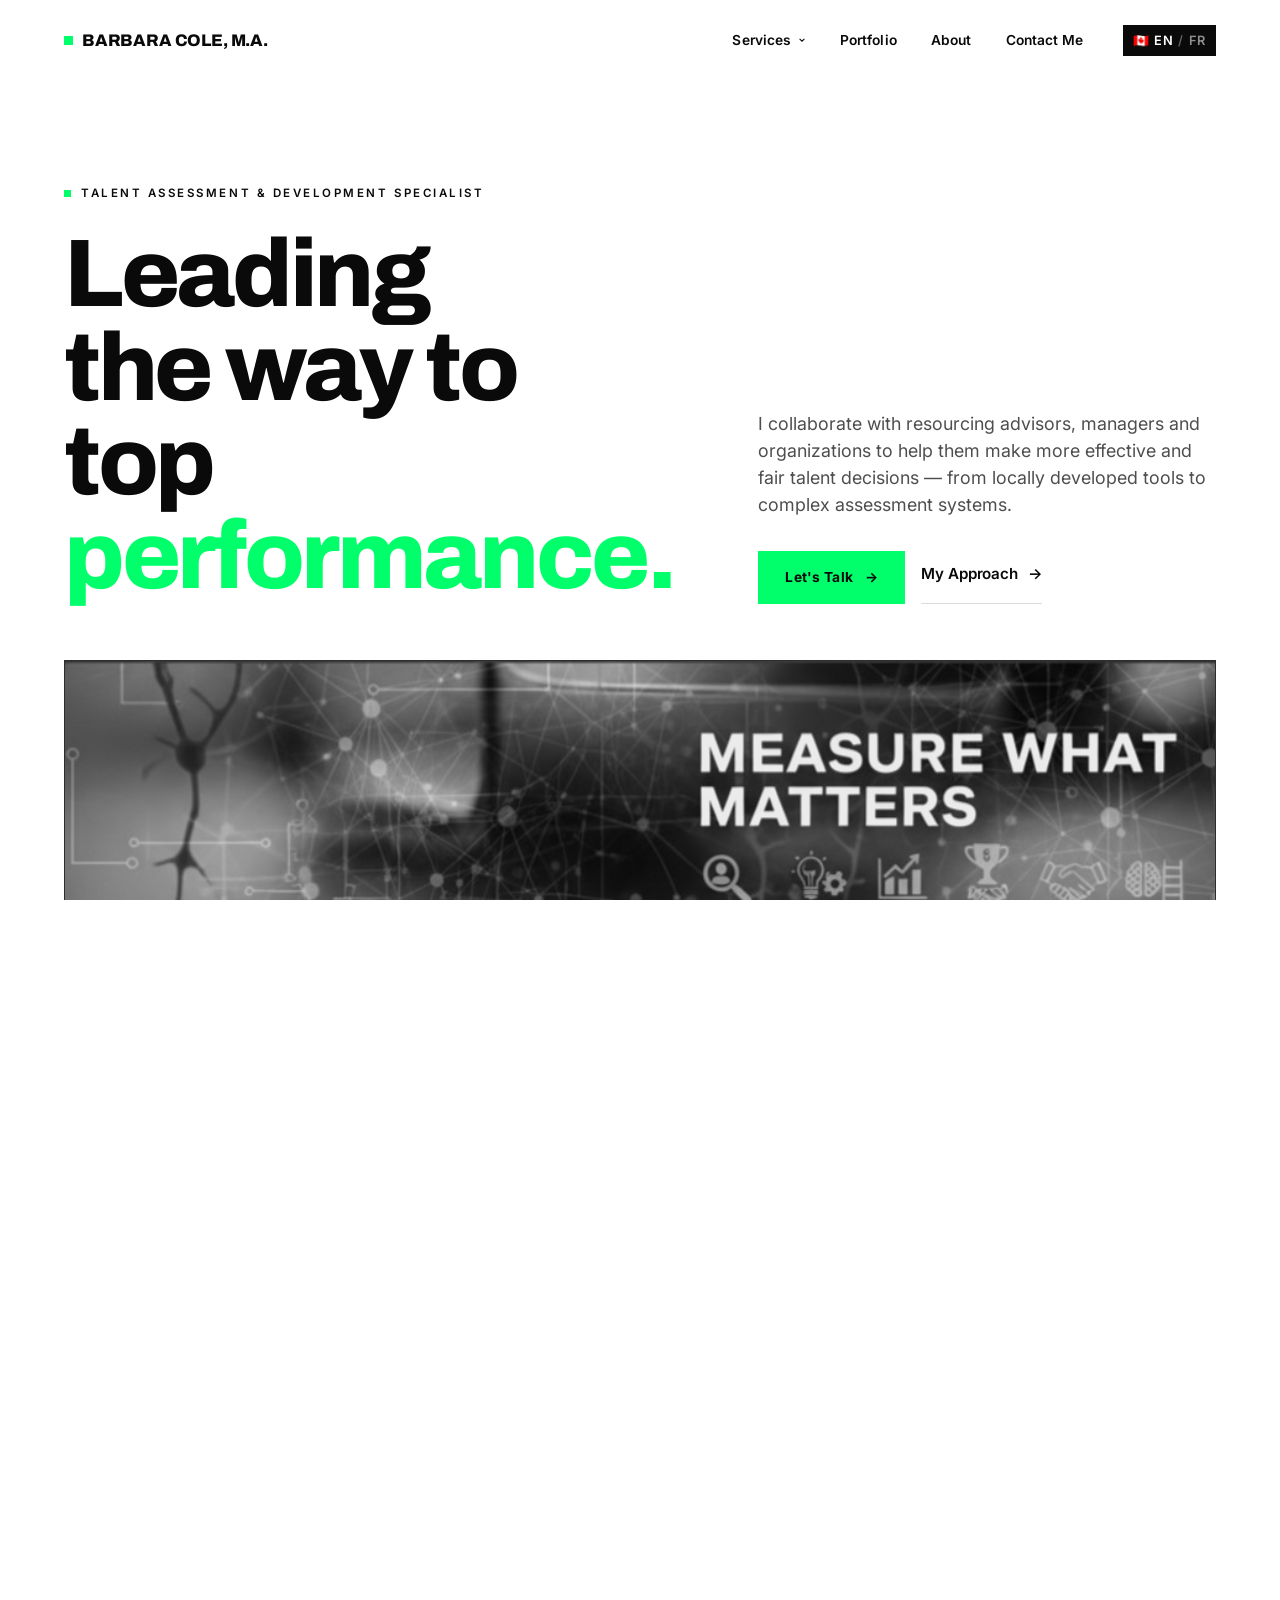
==== commit e8634846: "Revert French-influenced wording in About bio and homepage hero (EN) The About page bio (about.html)" ====
--- a/index.html
+++ b/index.html
@@ -101,7 +101,7 @@
       </div>
       <div class="span-5">
         <p class="lede">
-          I collaborate with staffing consultants, managers and organizations to help them make more effective and equitable talent decisions — from locally developed tools to complex assessment systems.
+          I collaborate with resourcing advisors, managers and organizations to help them make more effective and fair talent decisions — from locally developed tools to complex assessment systems.
         </p>
         <div class="flex gap-16 mt-32" style="flex-wrap:wrap;">
           <a href="contact.html" class="btn-accent">Let's Talk <span class="arrow">→</span></a>
@@ -420,7 +420,7 @@
     </div>
     <div class="footer-col">
       <h4>Contact Me</h4>
-      <a href="mailto:hello@coleassessment.ca">hello@coleassessment.ca</a>
+      <a href="mailto:barbaracole613@outlook.com">barbaracole613@outlook.com</a>
       <a href="#">Ottawa, Canada</a>
     </div>
     <div class="footer-col">
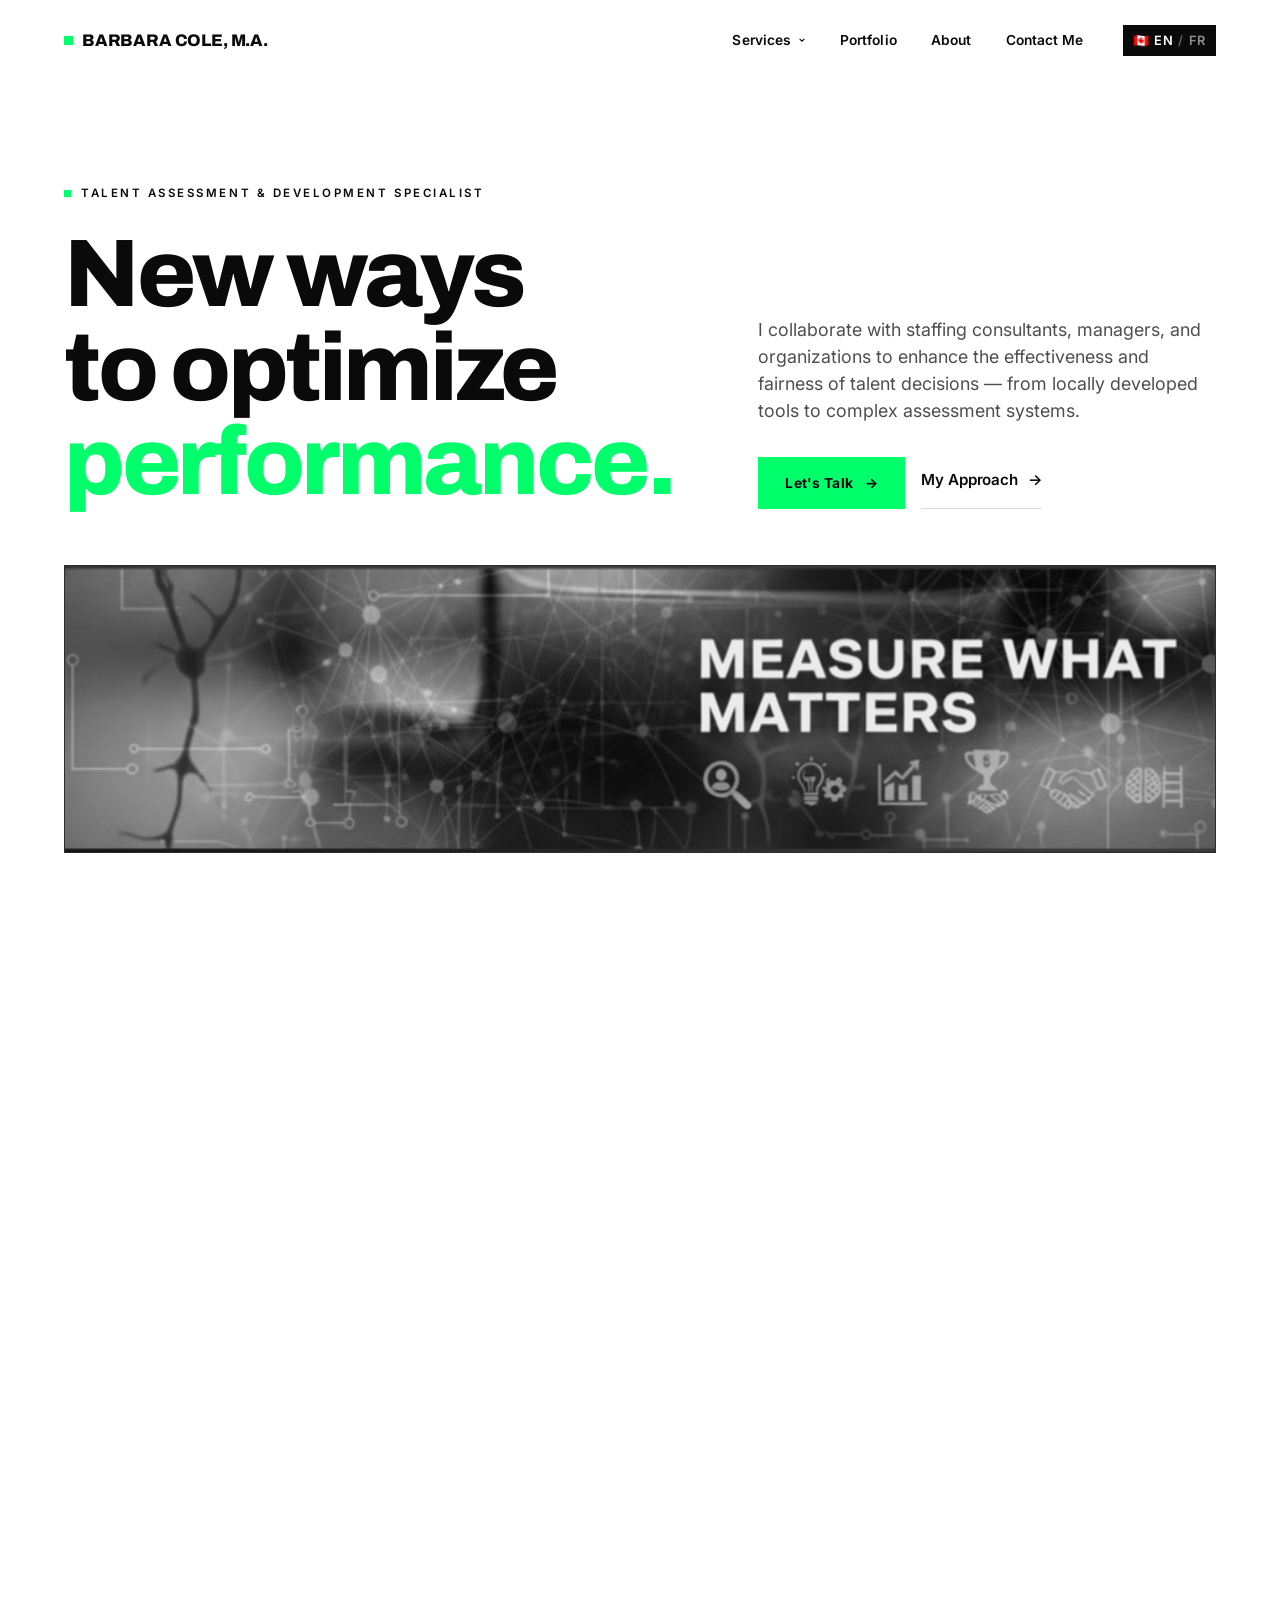
==== commit 38a040ae: "Rework homepage hero headline and lede (EN + FR) Headline: "Leading the way to top performance." -> " ====
--- a/index.html
+++ b/index.html
@@ -94,14 +94,14 @@
       <div class="span-7">
         <span class="eyebrow">Talent Assessment &amp; Development Specialist</span>
         <h1 class="display-1 mt-24">
-          Leading<br>
-          the way to<br>
-          top <span class="text-accent">performance.</span>
+          New ways<br>
+          to optimize<br>
+          <span class="text-accent">performance.</span>
         </h1>
       </div>
       <div class="span-5">
         <p class="lede">
-          I collaborate with resourcing advisors, managers and organizations to help them make more effective and fair talent decisions — from locally developed tools to complex assessment systems.
+          I collaborate with staffing consultants, managers, and organizations to enhance the effectiveness and fairness of talent decisions — from locally developed tools to complex assessment systems.
         </p>
         <div class="flex gap-16 mt-32" style="flex-wrap:wrap;">
           <a href="contact.html" class="btn-accent">Let's Talk <span class="arrow">→</span></a>
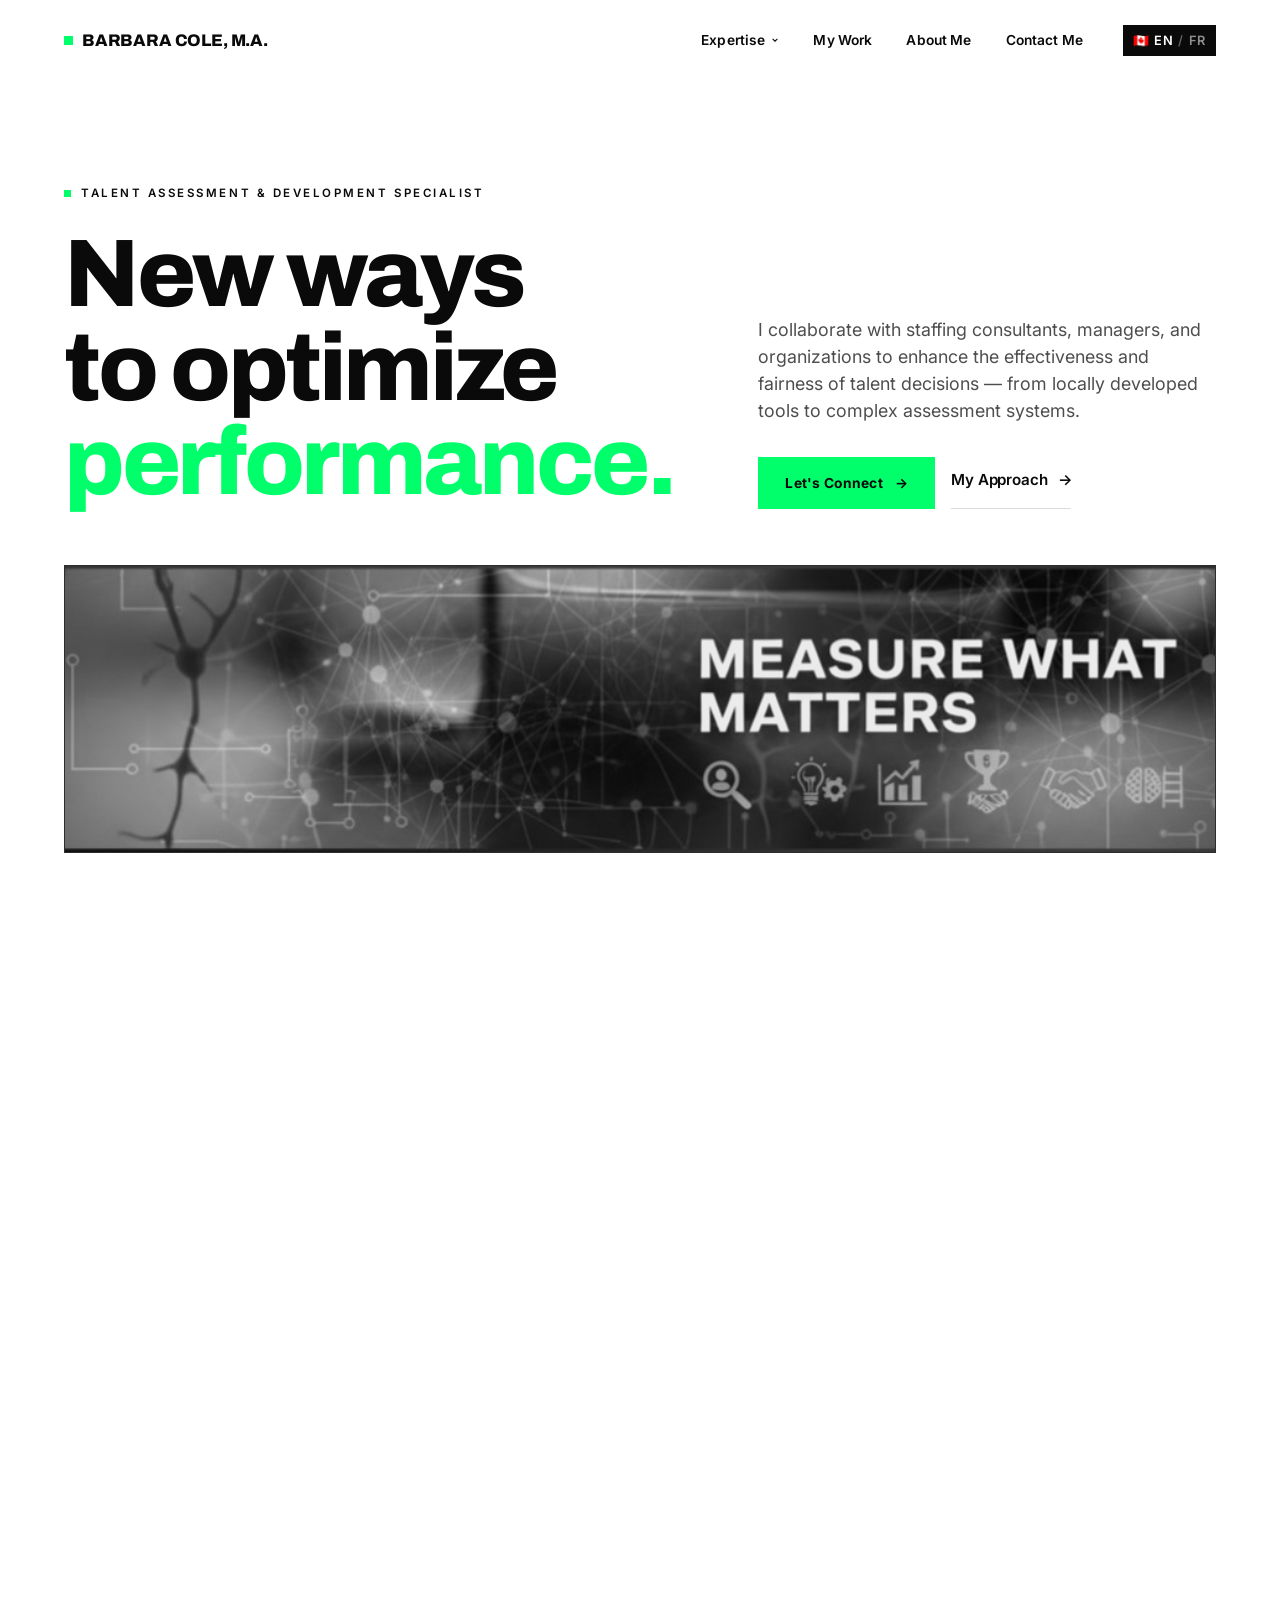
==== commit cd2ce9c4: "Personalize nav labels and CTA wording (EN + FR) Top navigation, all 14 pages: - "Services" -> "Expe" ====
--- a/index.html
+++ b/index.html
@@ -36,7 +36,7 @@
   <nav class="main-nav">
     <ul class="nav-links">
       <li class="nav-item has-mega">
-        <a href="services.html" class="nav-link">Services
+        <a href="services.html" class="nav-link">Expertise
           <svg class="nav-caret" viewBox="0 0 10 10" fill="none"><path d="M2 3.5L5 6.5L8 3.5" stroke="currentColor" stroke-width="1.3"/></svg>
         </a>
         <div class="mega-menu">
@@ -74,8 +74,8 @@
           </div>
         </div>
       </li>
-      <li class="nav-item"><a href="work.html#digital-tools" class="nav-link">Portfolio</a></li>
-      <li class="nav-item"><a href="about.html" class="nav-link">About</a></li>
+      <li class="nav-item"><a href="work.html#digital-tools" class="nav-link">My Work</a></li>
+      <li class="nav-item"><a href="about.html" class="nav-link">About Me</a></li>
       <li class="nav-item"><a href="contact.html" class="nav-link">Contact Me</a></li>
     </ul>
     <span class="lang-toggle notranslate" translate="no"><span class="lang-flag">🇨🇦</span><span class="lang-current">EN</span><span class="lang-sep">/</span><a href="fr/index.html" class="lang-link">FR</a></span>
@@ -104,7 +104,7 @@
           I collaborate with staffing consultants, managers, and organizations to enhance the effectiveness and fairness of talent decisions — from locally developed tools to complex assessment systems.
         </p>
         <div class="flex gap-16 mt-32" style="flex-wrap:wrap;">
-          <a href="contact.html" class="btn-accent">Let's Talk <span class="arrow">→</span></a>
+          <a href="contact.html" class="btn-accent">Let's Connect <span class="arrow">→</span></a>
           <a href="about.html" class="arrow-link">My Approach <span class="arrow">→</span></a>
         </div>
       </div>
@@ -389,12 +389,12 @@
     <div class="wrap">
       <div class="grid-12" style="align-items:end;">
         <div class="span-9">
-          <span class="eyebrow on-dark">Let's Talk</span>
+          <span class="eyebrow on-dark">Let's Connect</span>
           <h2 class="display-1 mt-24">Ready to optimize<br>your assessment <span class="rotate-word-wrap"><span class="rotate-word" data-rotate-words="tools, decisions, systems, processes, programs, frameworks">tools</span>?</span></h2>
           <p class="lede on-dark mt-16">Let's turn complexity into clarity — and insight into better performance.</p>
         </div>
         <div class="span-3" style="justify-self:end;">
-          <a href="contact.html" class="btn-accent">Get in Touch <span class="arrow">→</span></a>
+          <a href="contact.html" class="btn-accent">Contact Me <span class="arrow">→</span></a>
         </div>
       </div>
     </div>
